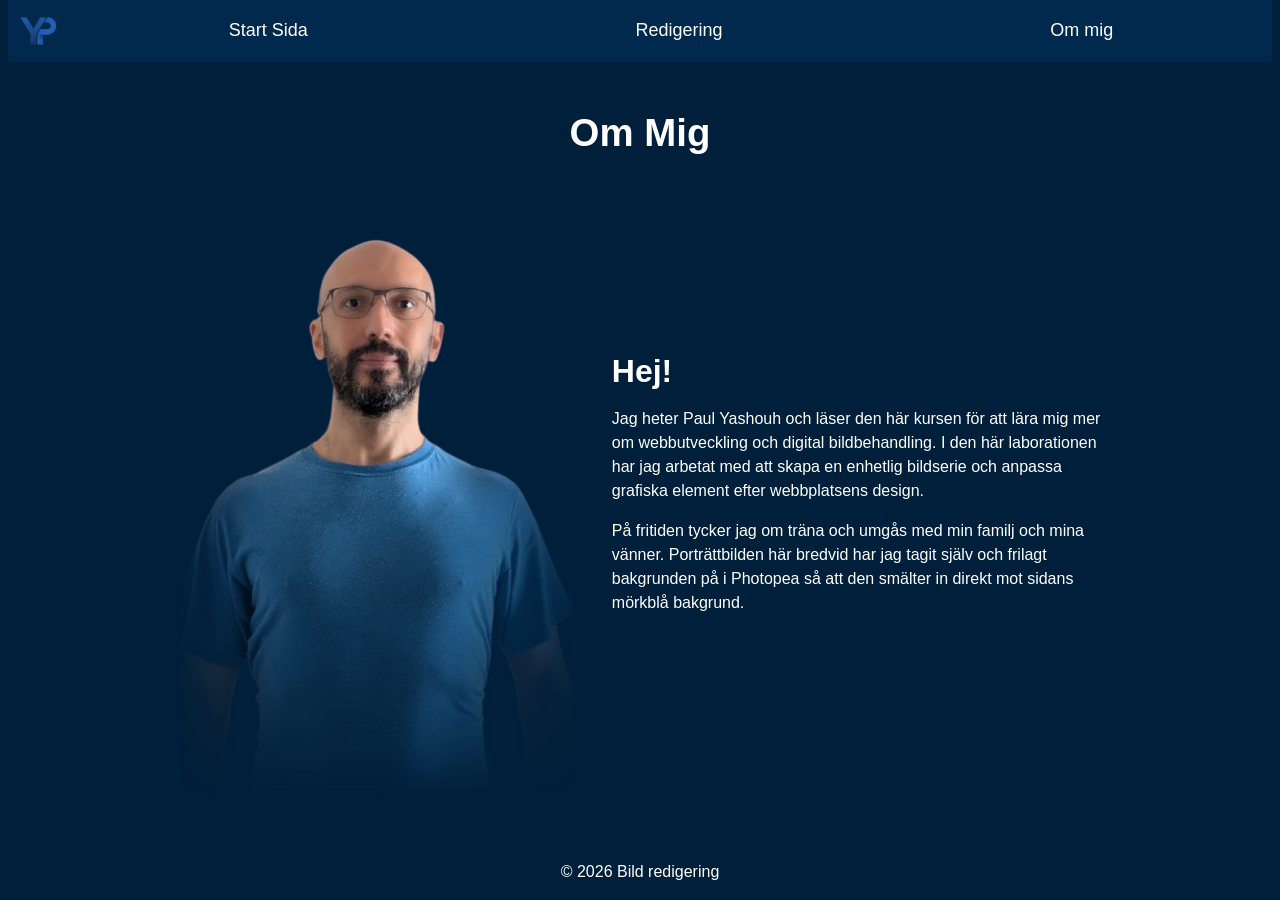
==== om-mig.html @ 9d6cace1 "first commit" ====
<!DOCTYPE html>
<html lang="sv">

<head>
  <meta charset="UTF-8">
  <meta name="viewport" content="width=device-width, initial-scale=1.0">
  <link rel="icon" type="image/png" sizes="32x32" href="assets/favicon_io/favicon.png">
  <link rel="icon" type="image/png" sizes="16x16" href="assets/favicon_io/favicon-16x16.png">
  <link rel="icon" href="assets/favicon_io/favicon.ico">
  <link rel="stylesheet" href="css/styles.css">
  <title>Om-mig Sida</title>
</head>

<body>
  <header class="header">
    <div class="logo-sektion"><a href="index.html"><img src="assets/redigerad-bilder/logo.svg" alt="brand logo"
          width="65" height="65"></a></div>
    <nav class="header-navigering">
      <ul class="nav-meny-list">
        <li><a href="index.html">Start Sida</a></li>
        <li> <a href="redigering.html">Redigering</a></li>
        <li><a href="om-mig.html">Om mig</a></li>
      </ul>
    </nav>
  </header>
  <main class="main-om-mig">
    <h1>Om Mig</h1>
    <section class="om-mig-container">
      <div class="portrait-box">
        <img src="assets/redigerad-bilder/portrait.png" alt="Frilagd porträttbild på mig">
      </div>

      <div class="om-mig-text">
        <h2>Hej!</h2>
        <p>Jag heter Paul Yashouh och läser den här kursen för att lära mig mer om webbutveckling och digital
          bildbehandling. I den
          här laborationen har jag arbetat med att skapa en enhetlig bildserie och anpassa grafiska element efter
          webbplatsens
          design.</p>
        <p>
          På fritiden tycker jag om träna och umgås med min familj och mina vänner. Porträttbilden här bredvid har jag
          tagit
          själv och
          frilagt bakgrunden på i Photopea så att den smälter in direkt mot sidans mörkblå bakgrund.
        </p>
      </div>
    </section>
  </main>
  <footer class="footer-sektion">&copy; 2026 Bild redigering</footer>
</body>

</html>
---- css/styles.css ----
/* ANPASSA VARIABLER (Ska hämtas från Figma-designen) */
:root {
  /* Färger */

  --primar-farg: #000000;
  --nav-bakgrund: #00294d;
  --sekundar-farg: #2f6981;
  --bakgrund-farg: #001f3a;
  --border-farg: #196273;
  --text-farg: #ffffff;
  --vit-farg: #000000;

  --accent-farg: #0d4600;

  /* AVSTÅND (Padding & Margin) */
  --avstand-xs: 0.4rem;
  --avstand-sm: 0.8rem;
  --avstand-md: 1.6rem;
  --avstand-l: 2.4rem;
  --avstand-xl: 3.2rem;

  --huvud-typsnitt: Arial, Helvetica, sans-serif;

  --h1-clamp: clamp(3.2rem, 3vw, 4rem);
  --h2-clamp: clamp(3rem, 2.8vw, 3.2rem);
  --h3-clamp: clamp(2rem, 2.6vw, 2.4rem);
  --h4-clamp: clamp(1.6rem, 2.4vw, 1.8rem);
  --h5-clamp: clamp(1rem, 2vw, 1.4rem);
}

/* Nollställning av webbläsarens standardmarginaler */

*,
*::before,
*::after {
  margin: 0;
  padding: 0;
  box-sizing: inherit;
}
html {
  font-size: 62.5%;
  box-sizing: border-box;
  scroll-behavior: smooth;
}
body {
  font-family: var(--huvud-typsnitt, Arial, Helvetica, sans-serif);
  font-size: 1.6rem;
  background-color: var(--bakgrund-farg);
  color: var(--text-farg);
  line-height: 1.5;
  min-height: 100vh;
  display: flex;
  flex-direction: column;
}

/* TYPSNITT & RUBRIKER */
h1,
h2,
h3,
h4,
h5,
h6 {
  font-family: var(--huvud-typsnitt, Arial, Helvetica, sans-serif);
  font-weight: 700;
  color: var(--text-farg);
  line-height: 1.2;
}
h1 {
  font-size: var(--h1-clamp);
}
h2 {
  font-size: var(--h2-clamp);
}
h3 {
  font-size: var(--h3-clamp);
}
h4 {
  font-size: var(--h4-clamp);
}
h5 {
  font-size: var(--h5-clamp);
}

li {
  list-style: none;
}
a {
  text-decoration: none;
  color: var(--text-farg);
}
img {
  max-width: 100%;
  display: block;
  height: auto;
}
span {
  font-size: var(--avstand-md);
  color: var(--accent-farg);
  font-weight: 700;
}
input,
button {
  font: inherit;
  color: inherit;
  background-color: transparent;
}
/* LAYOUT FÖR HUVUDINNEHÅLL */
main {
  width: 100%;
  max-width: 1200px;
  margin: 0 auto;
  padding: var(--avstand-md);
  flex: 1;
}
/* Titel */
.titel {
  position: absolute;
  top: 50%;
  left: 50%;
  transform: translate(-50%, -50%);
  text-align: center;
  z-index: 1;
  color: var(--text-farg);
}

.main-andra-titel {
  width: 100%;
  display: flex;
  justify-content: center;
  margin-block: var(--avstand-md);
}
/* Header */
.header {
  display: flex;
  justify-content: space-between;
  position: sticky;
  top: 0;
  z-index: 3;
  margin-inline: var(--avstand-sm);
  background-color: var(--nav-bakgrund);
}
.logo-sektion {
  display: flex;
  margin: auto 0;
}
.header-navigering {
  display: flex;
  align-items: center;
  width: 100%;
  justify-content: space-around;
}
.nav-meny-list {
  display: flex;
  gap: 1rem;
  width: 100%;
  justify-content: space-around;
  font-size: var(--h4-clamp);
}

.nav-meny-list > li > a:hover {
  color: var(--sekundar-farg);
}

/* Galleri */
.hero-sektion {
  position: relative;
  display: flex;
  align-items: center;
  justify-content: center;
  width: 100vw;
  margin-left: calc(-50vw + 50%);
  overflow: hidden;
}
.hero-sektion img {
  opacity: 0.5;
  display: block;
  width: 100%;
  max-height: 450px;
  min-height: 200px;
  object-fit: cover;
}
.galleri-sektion {
  padding: var(--avstand-md);
}
.galleri-wrapper {
  display: grid;
  grid-template-columns: repeat(auto-fit, minmax(250px, 1fr));
  gap: var(--avstand-sm);
}
.galleri-wrapper img {
  width: 100%;
  height: 300px;
  height: stretch;
  height: -webkit-fill-available;
  object-fit: cover;
  border-radius: var(--avstand-sm);
  display: block;
}

/* Beskrivning */
.beskrivning {
  display: flex;
  flex-direction: column;
  padding: var(--avstand-sm);
}
.beskrivning h3 {
  margin-block: var(--avstand-md) var(--avstand-sm);
}
.beskrivning > p {
  margin-top: var(--avstand-md);
}

/* Bildredigering - Före och efter */
.main-redigering {
  max-width: 1100px;
  margin: 2rem auto;
  padding: 0 5%;
}
.main-redigering h1,
.main-redigering h2 {
  width: 100%;
  display: flex;
  justify-content: center;
  margin-top: var(--avstand-xl);
}

.intro-text {
  width: 100%;
  display: flex;
  margin-block: 2rem;
  justify-content: center;
}

.jamforelse-kort {
  padding: var(--avstand-md);
  border-radius: var(--avstand-sm);
  margin-bottom: var(--avstand-l);
  box-shadow: 1px 2px 8px rgba(121, 162, 218, 0.08);
}

.jamforelse-kort h2 {
  margin-bottom: 1rem;
}

/* Placerar original och redigerad bild bredvid varandra */
.bild-par {
  display: flex;
  gap: var(--avstand-md);
  margin-bottom: 1rem;
}

.bild-box {
  flex: 1;
  margin: 0;
}

.bild-box img {
  width: 100%;
  height: auto;
  display: block;
  border-radius: 6px;
}

.bild-box figcaption {
  text-align: center;
  font-weight: 600;
  margin-top: 0.5rem;
  font-size: var(--h5-clamp);
  color: var(--text-farg);
}

.forklaring-text {
  padding-top: 0.8rem;
  border-top: 1px solid var(--border-farg);
  line-height: 1.6;
}
/* OM MIG */
.main-om-mig h1 {
  width: 100%;
  display: flex;
  justify-content: center;
  margin-top: var(--avstand-xl);
}
.om-mig-container {
  display: flex;
  align-items: center;
  justify-content: center;
  gap: var(--avstand-xl);
  /* margin-top: var(--avstand-l); */
  padding: var(--avstand-md);
}

.portrait-box img {
  width: 280px;
  max-width: 100%;
  height: auto;
  display: block;
  mask-image: linear-gradient(to bottom, black 50%, transparent 100%),
    linear-gradient(to right, black 60%, transparent 100%),
    linear-gradient(to left, black 80%, transparent 100%);
  mask-composite: intersect;
}

.om-mig-text {
  max-width: 55ch;
  display: flex;
  flex-direction: column;
  gap: var(--avstand-md);
}
/* FOOTER */
footer {
  width: 100%;
  display: flex;
  justify-content: center;
  padding-block: var(--avstand-md);
}

/* Responsiv anpassning för mobil */
@media (max-width: 700px) {
  .bild-par {
    flex-direction: column;
  }
}

@media (min-width: 768px) {
  .beskrivning {
    text-align: center;
  }
}
@media (max-width: 700px) {
  .om-mig-container {
    flex-direction: column;
    text-align: center;
  }
}

@media (max-width: 780px) {
  .om-mig-container {
    display: flex;
    flex-direction: column;
    margin-top: 0;
  }
  .portrait-box img {
    width: 100%;
  }
}
@media (min-width: 781px) {
  .portrait-box img {
    width: 100%;
  }
}
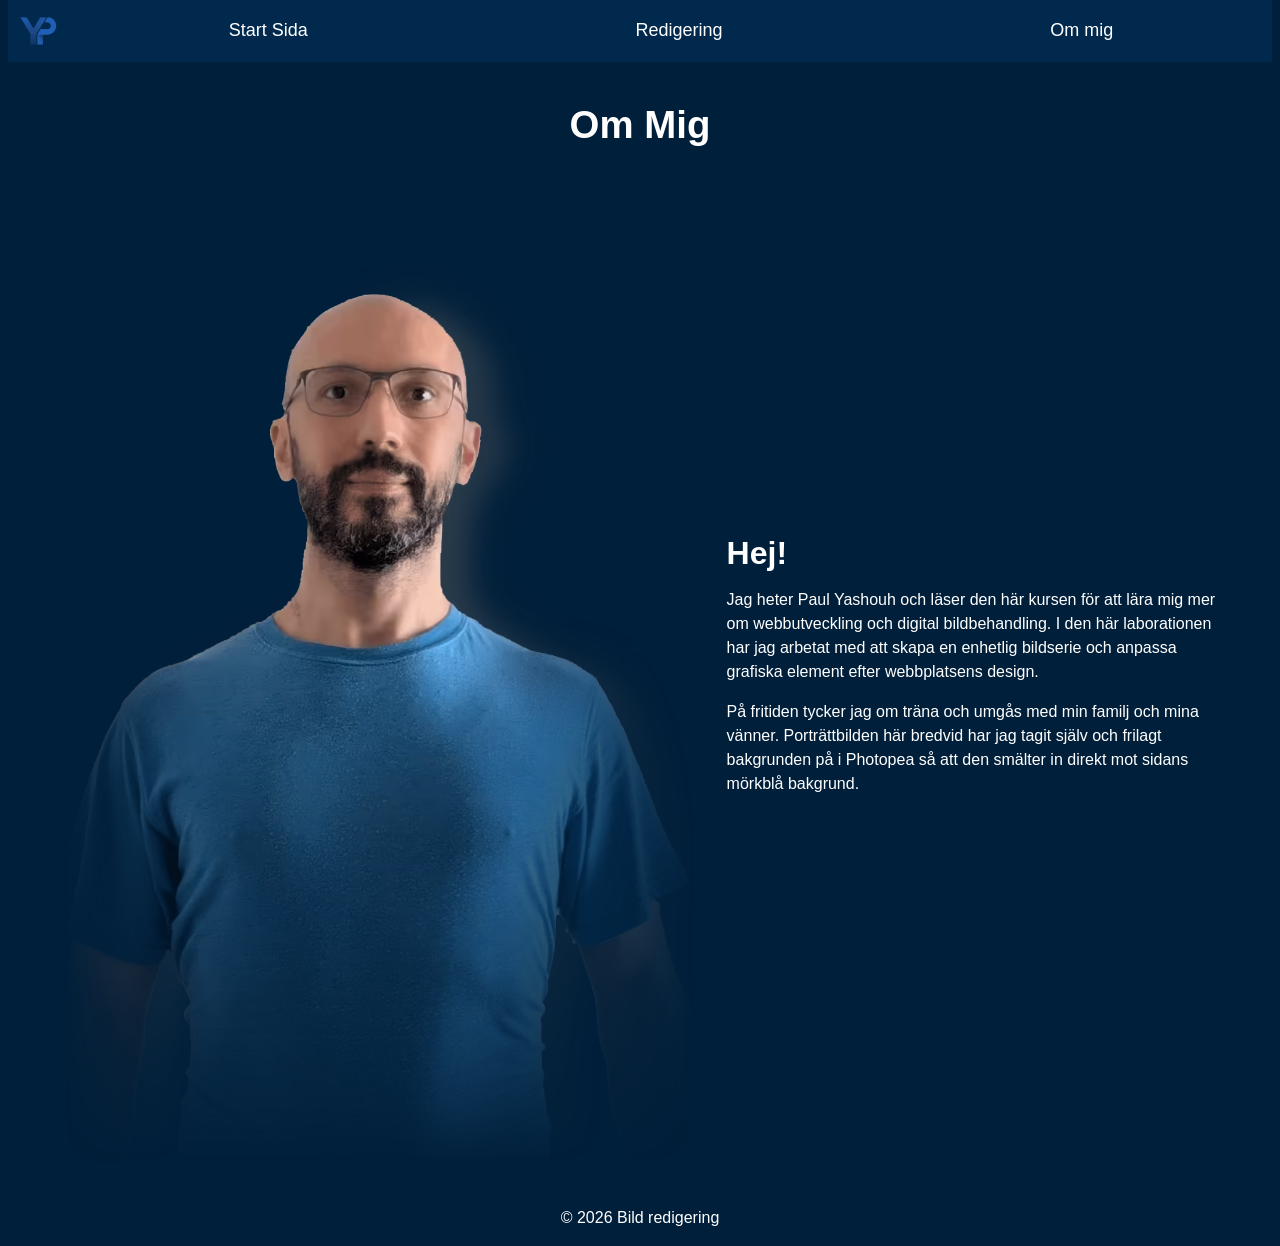
==== commit 7c564ba1: "Lägg till optimerade bilder i formaten AVIF och WebP; uppdatera stilar och HTML-struktur för bättre " ====
--- a/om-mig.html
+++ b/om-mig.html
@@ -4,6 +4,8 @@
 <head>
   <meta charset="UTF-8">
   <meta name="viewport" content="width=device-width, initial-scale=1.0">
+  <meta name="description" content="description"
+    content="Läs mer om mig och mina tankar kring webbutveckling, bildoptimering och arbetet i kursen Grafisk teknik för webb.">
   <link rel="icon" type="image/png" sizes="32x32" href="assets/favicon_io/favicon.png">
   <link rel="icon" type="image/png" sizes="16x16" href="assets/favicon_io/favicon-16x16.png">
   <link rel="icon" href="assets/favicon_io/favicon.ico">
@@ -27,7 +29,27 @@
     <h1>Om Mig</h1>
     <section class="om-mig-container">
       <div class="portrait-box">
-        <img src="assets/redigerad-bilder/portrait.png" alt="Frilagd porträttbild på mig">
+
+        <picture>
+          <!-- 1. AVIF med alla storlekar -->
+          <source type="image/avif" srcset="
+          /assets/redigerad-profil-bilder/portrait-320.avif 320w,
+          /assets/redigerad-profil-bilder/portrait-425.avif 425w,
+          /assets/redigerad-profil-bilder/portrait-768.avif 768w,
+          /assets/redigerad-profil-bilder/portrait-1024.avif 1024w" sizes="(max-width: 768px) 96vw">
+
+          <!-- 2. WebP med alla storlekar -->
+          <source type="image/webp" srcset="
+                      /assets/redigerad-profil-bilder/portrait-320.webp 320w,
+                      /assets/redigerad-profil-bilder/portrait-425.webp 425w,
+                      /assets/redigerad-profil-bilder/portrait-768.webp 768w,
+                      /assets/redigerad-profil-bilder/portrait-1024.webp 1024w" sizes="(max-width: 768px) 96vw">
+
+          <!-- 3. Fallback för äldre webbläsare (utan mellanslag i filnamnet!) -->
+          <img src="assets/redigerad-profil-bilder/portrait-orginal.png" alt="Frilagd porträttbild på mig" srcset="/assets/redigerad-profil-bilder/portrait-orginal.webp 1318w,
+          /assets/redigerad-profil-bilder/portrait-orginal.avif 1318w" sizes="(max-width: 768px) 96vw"
+            fetchpriority="high" width="1318" height="2048">
+        </picture>
       </div>
 
       <div class="om-mig-text">
--- a/css/styles.css
+++ b/css/styles.css
@@ -90,6 +90,8 @@
 }
 img {
   max-width: 100%;
+  max-inline-size: 100%;
+  block-size: auto;
   display: block;
   height: auto;
 }
@@ -109,8 +111,12 @@
   width: 100%;
   max-width: 1200px;
   margin: 0 auto;
-  padding: var(--avstand-md);
+  padding: var(--avstand-sm);
   flex: 1;
+}
+.wrapper img {
+  aspect-ratio: 16/9;
+  min-width: 100vw;
 }
 /* Titel */
 .titel {
@@ -176,16 +182,17 @@
   display: block;
   width: 100%;
   max-height: 450px;
-  min-height: 200px;
+  min-height: auto;
   object-fit: cover;
 }
 .galleri-sektion {
-  padding: var(--avstand-md);
+  padding: var(--avstand-sm);
 }
 .galleri-wrapper {
   display: grid;
-  grid-template-columns: repeat(auto-fit, minmax(250px, 1fr));
+  grid-template-columns: repeat(auto-fit, minmax(300px, 1fr));
   gap: var(--avstand-sm);
+  justify-content: center;
 }
 .galleri-wrapper img {
   width: 100%;
@@ -193,6 +200,7 @@
   height: stretch;
   height: -webkit-fill-available;
   object-fit: cover;
+  /* aspect-ratio: 3/4; */
   border-radius: var(--avstand-sm);
   display: block;
 }
